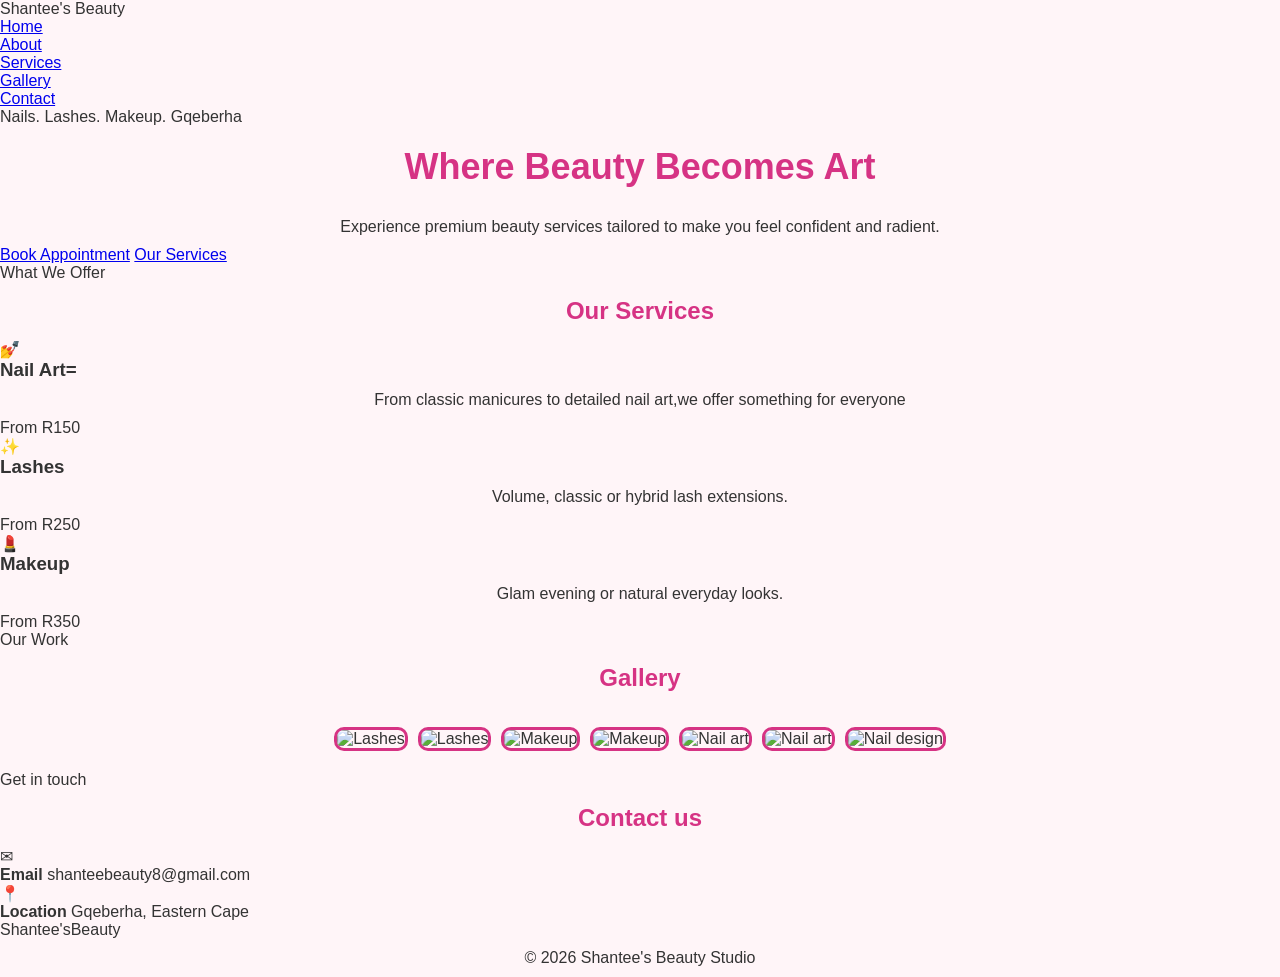
==== index.html @ 4e54cdcc "Add website files" ====
<!DOCTYPE html>
<html lang="en">
<head>
     <meta charset="UTF-8 " />
     <title>Shantee's Beauty</title>
     <link rel="stylesheet" href="style.css" />
</head>
     <meta charset="UTF-8" />
     <title>Shantee's Beauty</title>
     <link rel="stylesheet" href="style.css" />
<body>

<nav>
    <div class="nav-logo">Shantee's <span>Beauty</span></div>
    <ul class="nav-link">
        <li><a href="index.html">Home</a></li>
        <li><a href="about.html">About</a></li>
        <li><a href="services.html">Services</a></li>
        <li><a href="gallery.html">Gallery</a></li>
        <li><a href="contact.html">Contact</a></li>
    </ul>
</nav>
<div class="page-wrapper">

<section class="hero">
   <div class="hero-content">
        <span class="hero-tag">Nails. Lashes. Makeup. Gqeberha</span>
        <h1>Where Beauty Becomes Art</h1>
        <p>Experience premium beauty services tailored to make you feel confident and radient.</p>
        <a href="contact.html" class="btn-primary">Book Appointment</a>
        <a href="services.html" class="btn-outline">Our Services</a>
   </div>
</section>
<section class="services-section">
    <div class="section-header">
         <span class="section-tag">What We Offer</span>
         <h2>Our Services</h2>
    </div>
    <div class="services-grid">
         <div class="services-card">
             <div class="service-icon">💅</div>
             <h3>Nail Art=</h3>
             <p>From classic manicures to detailed nail art,we offer something for everyone</p>
             <span class="service-price">From R150</span>
         </div>
         <div class="service-card">
             <div class="service-icon">✨</div>
             <h3>Lashes</h3>
             <p>Volume, classic or hybrid lash extensions.</p>
             <span class="service-price">From R250</span>
         </div>
         <div class="service-card">
             <div class="service-icon">💄</div>
             <h3>Makeup</h3>
             <p>Glam evening or natural everyday looks.</p>
             <span class="service-price">From R350</span>
         </div>
      </div>
</section>
<section class="gallery-section">
   <div class="section-header">
      <span class="section-tag"> Our Work</span>
      <h2>Gallery</h2>
   </div>
   <div class="gallery-grid">
    <div class="gallery-item">
        <img src="lashes1.jgp" alt="Lashes"/>
    </div>
    <div class="gallery-item">
        <img src="lashes2.jgp" alt="Lashes"/>
    </div>
    <div class="gallery-item">
        <img src="makeup1.jgp" alt="Makeup"/>
    </div>
    <div class="gallery-item">
        <img src="makeup2.jgp" alt="Makeup"/>
    </div>
    <div class="gallery-item">
        <img src="nail1.jgp" alt="Nail art"/>
    </div>
    <div class="gallery-item">
        <img src="nail2.jgp" alt="Nail art"/>
    </div>
    <div class="gallery-item">
        <img src="nail3.jgp" alt=" Nail design"/>
    </div>
</div>
<section class="contact-section">
    <div class="section-header">
      <span class="section-tag">Get in touch</span>
      <h2>Contact us</h2>
    </div>
    <div class="contact-grid">
       <div class="contact-info">
           <div class="contact-detail">
               <span class="contact-detail-icon">✉</span>
               <div class="contact-detail-text">
                  <strong>Email</strong>
                  shanteebeauty8@gmail.com
               </div>
               </div>
               <div class="contact-detail">
                   <span class="contact-detail-icon">📍</span>
                   <div class="contact-detail-text">
                     <strong>Location</strong>
                     Gqeberha, Eastern Cape
                  </div>
               </div>
            </div>
         </div>
</section>

<footer>
   <div class="footer-logo">Shantee's<span>Beauty</span></div>
   <p class="footer-copy">&copy; 2026 Shantee's Beauty Studio</p>
</footer>

</div>
</body>
</html>
---- style.css ----
* {
  margin: 0;
  padding: 0;
  box-sizing: border-box;
}

body {
  font-family: Arial, sans-serif;
  background-color: #fff5f8;
  color: #333;
}

h1 {
  color: #d63384;
  text-align: center;
  padding: 20px;
  font-size: 36px;
}

h2 {
  color: #d63384;
  text-align: center;
  padding: 15px;
}

p {
  text-align: center;
  font-size: 16px;
  padding: 10px;
}

.gallery-grid {
  display: flex;
  flex-wrap: wrap;
  gap: 10px;
  justify-content: center;
  padding: 20px;
}

.gallery-item img {
  width: 250px;
  height: 250px;
  object-fit: cover;
  border: 3px solid #d63384;
  border-radius: 10px;
}
---- style.css ----
* {
  margin: 0;
  padding: 0;
  box-sizing: border-box;
}

body {
  font-family: Arial, sans-serif;
  background-color: #fff5f8;
  color: #333;
}

h1 {
  color: #d63384;
  text-align: center;
  padding: 20px;
  font-size: 36px;
}

h2 {
  color: #d63384;
  text-align: center;
  padding: 15px;
}

p {
  text-align: center;
  font-size: 16px;
  padding: 10px;
}

.gallery-grid {
  display: flex;
  flex-wrap: wrap;
  gap: 10px;
  justify-content: center;
  padding: 20px;
}

.gallery-item img {
  width: 250px;
  height: 250px;
  object-fit: cover;
  border: 3px solid #d63384;
  border-radius: 10px;
}
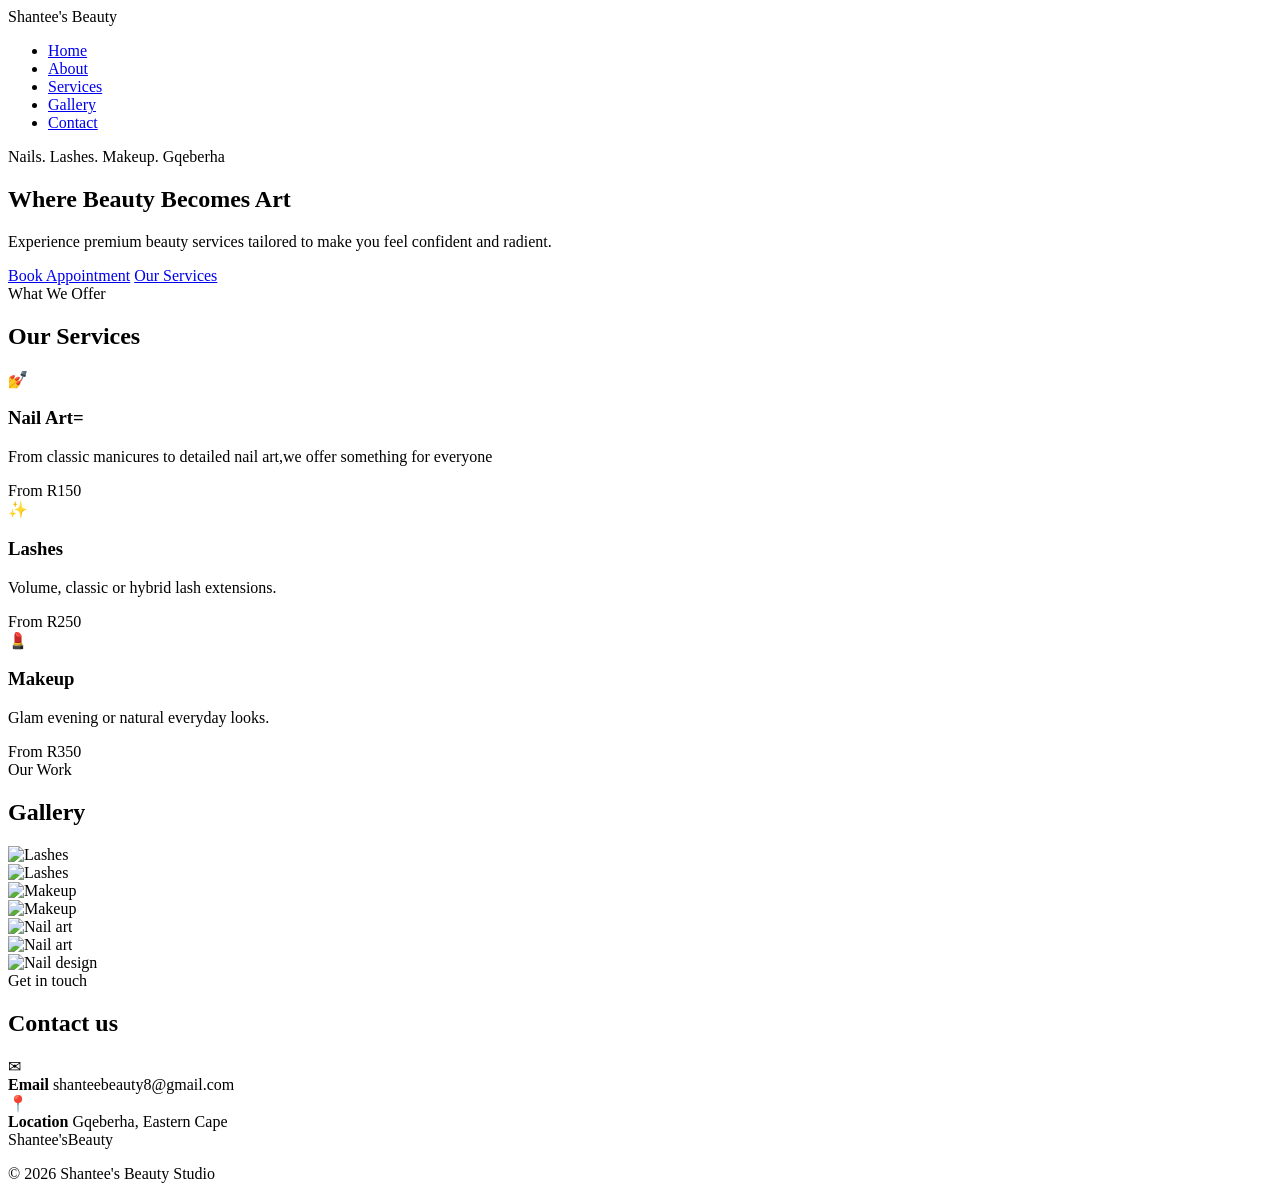
==== commit be44adae: "index duplicate and style.css" ====
--- a/index.html
+++ b/index.html
@@ -5,9 +5,6 @@
      <title>Shantee's Beauty</title>
      <link rel="stylesheet" href="style.css" />
 </head>
-     <meta charset="UTF-8" />
-     <title>Shantee's Beauty</title>
-     <link rel="stylesheet" href="style.css" />
 <body>
 
 <nav>
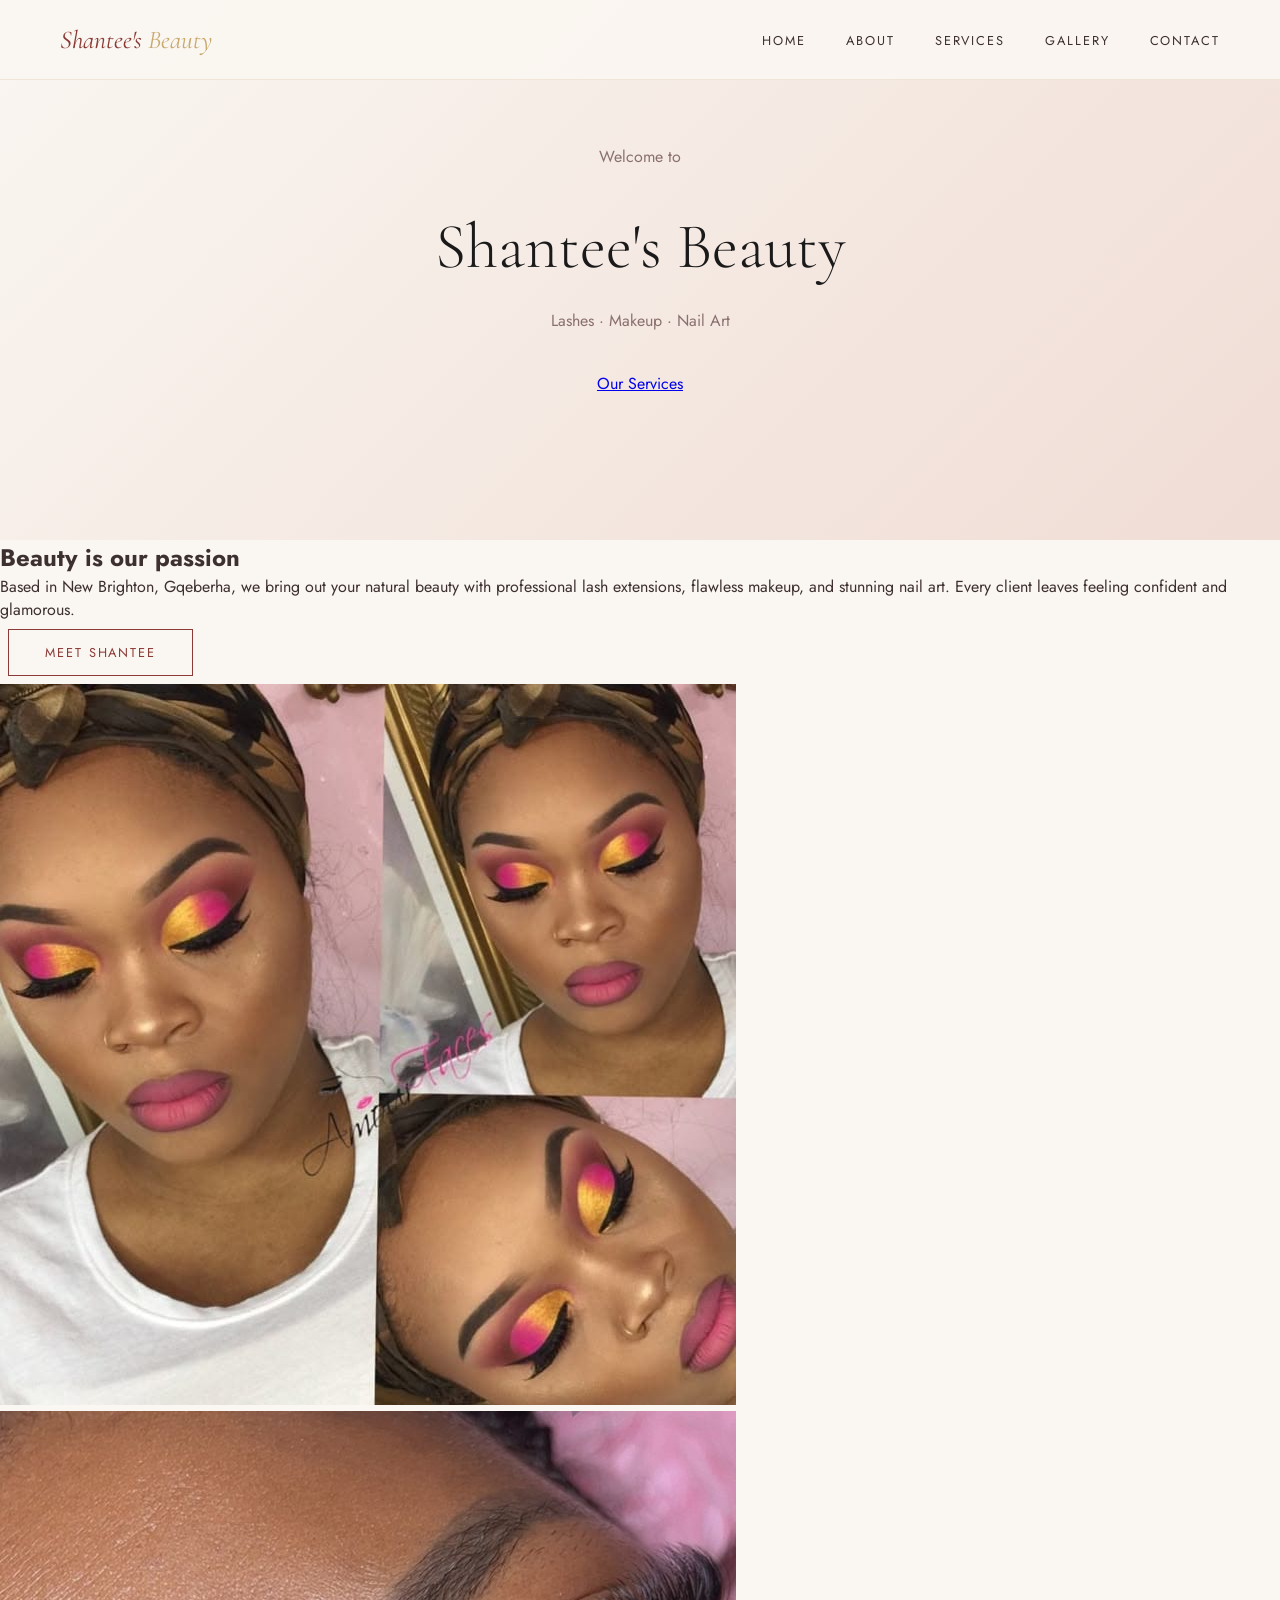
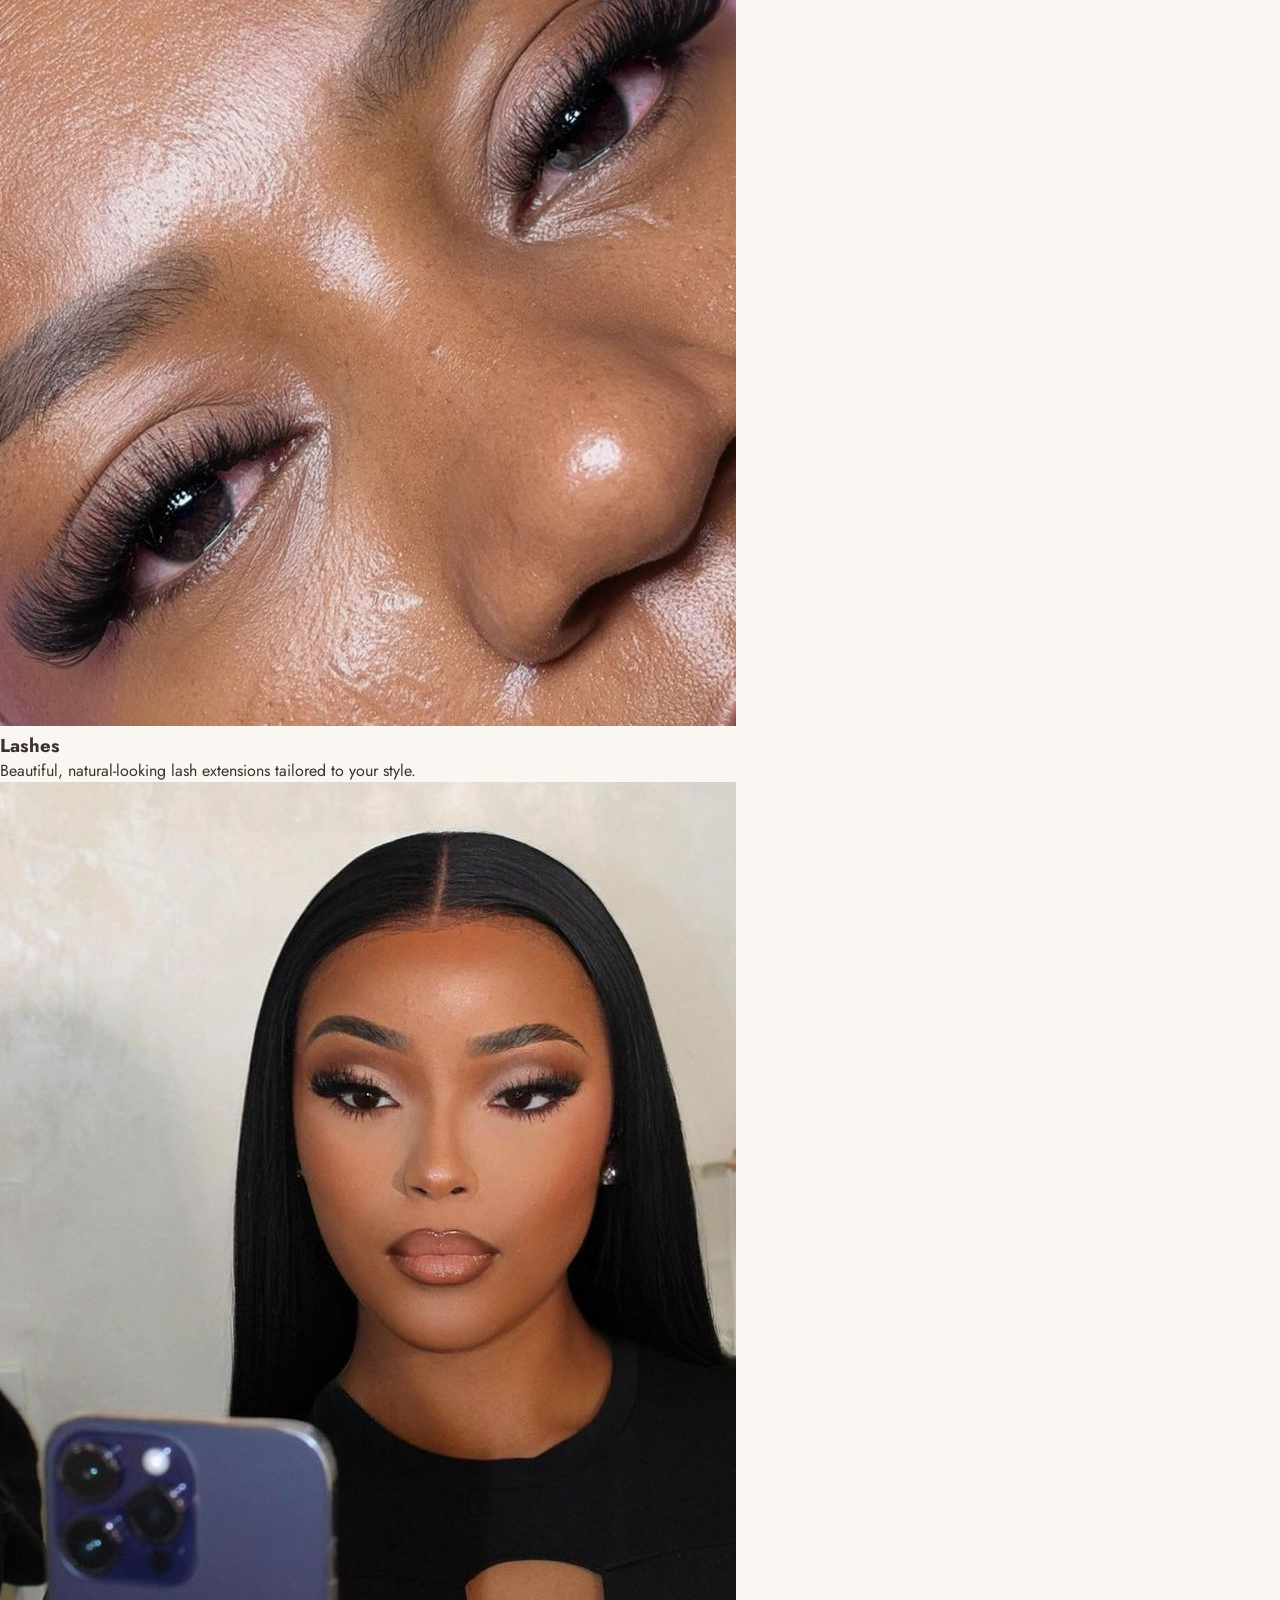
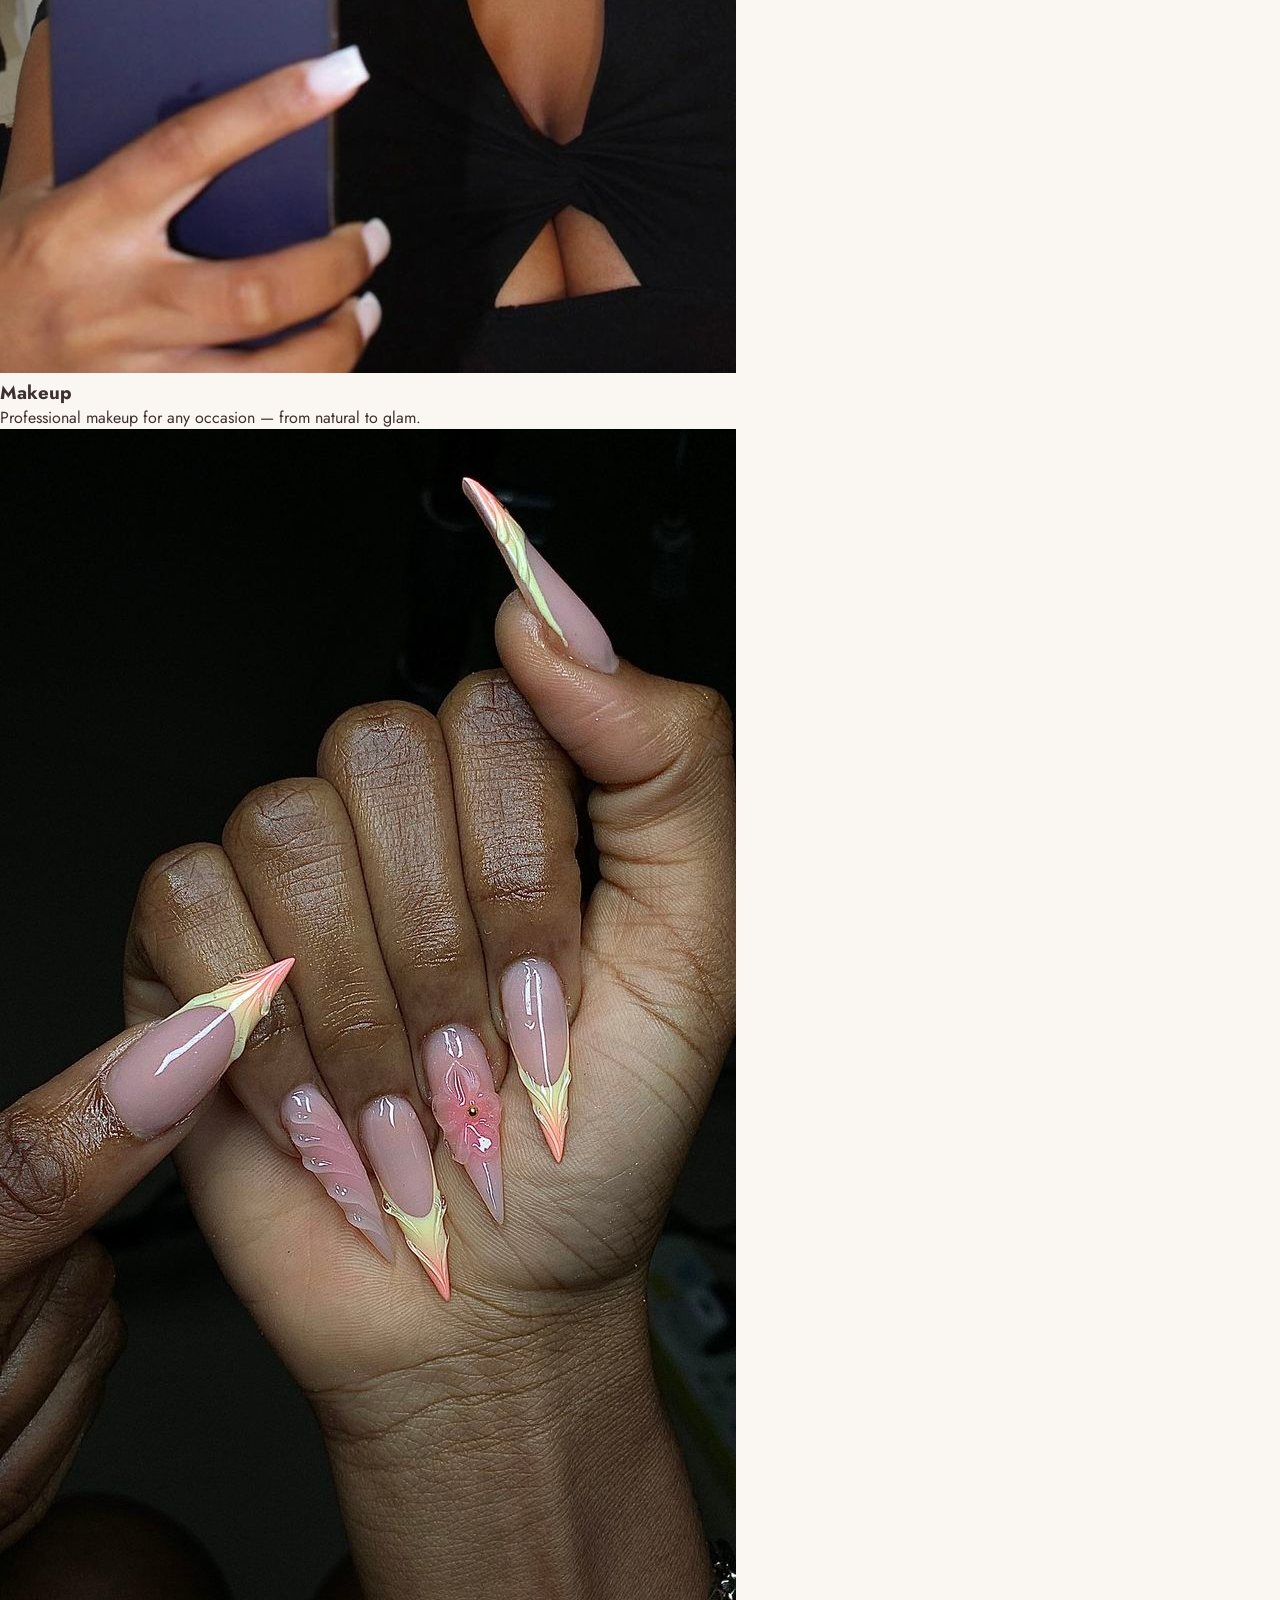
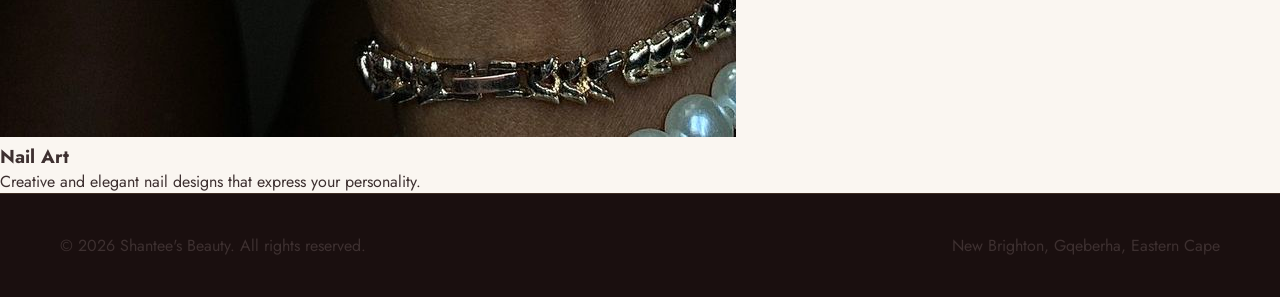
==== commit 2d23cba8: "Add all pages" ====
--- a/index.html
+++ b/index.html
@@ -1,117 +1,67 @@
 <!DOCTYPE html>
 <html lang="en">
 <head>
-     <meta charset="UTF-8 " />
-     <title>Shantee's Beauty</title>
-     <link rel="stylesheet" href="style.css" />
+  <meta charset="UTF-8" />
+  <meta name="viewport" content="width=device-width, initial-scale=1.0" />
+  <title>Shantee's Beauty</title>
+  <link rel="stylesheet" href="style.css" />
+  <link href="https://fonts.googleapis.com/css2?family=Cormorant+Garamond:ital,wght@0,300;0,400;0,600;1,300&family=Jost:wght@300;400;500&display=swap" rel="stylesheet" />
 </head>
 <body>
 
-<nav>
+  <nav>
     <div class="nav-logo">Shantee's <span>Beauty</span></div>
-    <ul class="nav-link">
-        <li><a href="index.html">Home</a></li>
-        <li><a href="about.html">About</a></li>
-        <li><a href="services.html">Services</a></li>
-        <li><a href="gallery.html">Gallery</a></li>
-        <li><a href="contact.html">Contact</a></li>
+    <ul class="nav-links">
+      <li><a href="index.html" class="active">Home</a></li>
+      <li><a href="about.html">About</a></li>
+      <li><a href="services.html">Services</a></li>
+      <li><a href="gallery.html">Gallery</a></li>
+      <li><a href="contact.html">Contact</a></li>
     </ul>
-</nav>
-<div class="page-wrapper">
+  </nav>
 
-<section class="hero">
-   <div class="hero-content">
-        <span class="hero-tag">Nails. Lashes. Makeup. Gqeberha</span>
-        <h1>Where Beauty Becomes Art</h1>
-        <p>Experience premium beauty services tailored to make you feel confident and radient.</p>
-        <a href="contact.html" class="btn-primary">Book Appointment</a>
-        <a href="services.html" class="btn-outline">Our Services</a>
-   </div>
-</section>
-<section class="services-section">
-    <div class="section-header">
-         <span class="section-tag">What We Offer</span>
-         <h2>Our Services</h2>
+  <section class="hero">
+    <div class="hero-content">
+      <p class="hero-sub">Welcome to</p>
+      <h1>Shantee's Beauty</h1>
+      <p class="hero-tagline">Lashes · Makeup · Nail Art</p>
+      <a href="services.html" class="btn">Our Services</a>
     </div>
-    <div class="services-grid">
-         <div class="services-card">
-             <div class="service-icon">💅</div>
-             <h3>Nail Art=</h3>
-             <p>From classic manicures to detailed nail art,we offer something for everyone</p>
-             <span class="service-price">From R150</span>
-         </div>
-         <div class="service-card">
-             <div class="service-icon">✨</div>
-             <h3>Lashes</h3>
-             <p>Volume, classic or hybrid lash extensions.</p>
-             <span class="service-price">From R250</span>
-         </div>
-         <div class="service-card">
-             <div class="service-icon">💄</div>
-             <h3>Makeup</h3>
-             <p>Glam evening or natural everyday looks.</p>
-             <span class="service-price">From R350</span>
-         </div>
-      </div>
-</section>
-<section class="gallery-section">
-   <div class="section-header">
-      <span class="section-tag"> Our Work</span>
-      <h2>Gallery</h2>
-   </div>
-   <div class="gallery-grid">
-    <div class="gallery-item">
-        <img src="lashes1.jgp" alt="Lashes"/>
+  </section>
+
+  <section class="intro">
+    <div class="intro-text">
+      <h2>Beauty is our passion</h2>
+      <p>Based in New Brighton, Gqeberha, we bring out your natural beauty with professional lash extensions, flawless makeup, and stunning nail art. Every client leaves feeling confident and glamorous.</p>
+      <a href="about.html" class="btn-outline">Meet Shantee</a>
     </div>
-    <div class="gallery-item">
-        <img src="lashes2.jgp" alt="Lashes"/>
+    <div class="intro-image">
+      <img src="makeup1.jpg" alt="Makeup" />
     </div>
-    <div class="gallery-item">
-        <img src="makeup1.jgp" alt="Makeup"/>
+  </section>
+
+  <section class="highlights">
+    <div class="highlight-card">
+      <img src="lashes1.jpg" alt="Lashes" />
+      <h3>Lashes</h3>
+      <p>Beautiful, natural-looking lash extensions tailored to your style.</p>
     </div>
-    <div class="gallery-item">
-        <img src="makeup2.jgp" alt="Makeup"/>
+    <div class="highlight-card">
+      <img src="makeup2.jpg" alt="Makeup" />
+      <h3>Makeup</h3>
+      <p>Professional makeup for any occasion — from natural to glam.</p>
     </div>
-    <div class="gallery-item">
-        <img src="nail1.jgp" alt="Nail art"/>
+    <div class="highlight-card">
+      <img src="nail1.jpg" alt="Nails" />
+      <h3>Nail Art</h3>
+      <p>Creative and elegant nail designs that express your personality.</p>
     </div>
-    <div class="gallery-item">
-        <img src="nail2.jgp" alt="Nail art"/>
-    </div>
-    <div class="gallery-item">
-        <img src="nail3.jgp" alt=" Nail design"/>
-    </div>
-</div>
-<section class="contact-section">
-    <div class="section-header">
-      <span class="section-tag">Get in touch</span>
-      <h2>Contact us</h2>
-    </div>
-    <div class="contact-grid">
-       <div class="contact-info">
-           <div class="contact-detail">
-               <span class="contact-detail-icon">✉</span>
-               <div class="contact-detail-text">
-                  <strong>Email</strong>
-                  shanteebeauty8@gmail.com
-               </div>
-               </div>
-               <div class="contact-detail">
-                   <span class="contact-detail-icon">📍</span>
-                   <div class="contact-detail-text">
-                     <strong>Location</strong>
-                     Gqeberha, Eastern Cape
-                  </div>
-               </div>
-            </div>
-         </div>
-</section>
+  </section>
 
-<footer>
-   <div class="footer-logo">Shantee's<span>Beauty</span></div>
-   <p class="footer-copy">&copy; 2026 Shantee's Beauty Studio</p>
-</footer>
+  <footer>
+    <p>&copy; 2026 Shantee's Beauty. All rights reserved.</p>
+    <p>New Brighton, Gqeberha, Eastern Cape</p>
+  </footer>
 
-</div>
 </body>
-</html>+</html>
--- a/style.css
+++ b/style.css
@@ -0,0 +1,282 @@
+@import url('https://fonts.googleapis.com/css2?family=Cormorant+Garamond:ital,wght@0,300;1,400&family=Jost:wght@300;400&display=swap');
+
+:root {
+  --cream: #faf6f1;
+  --blush: #e8c4b8;
+  --rose: #c9726b;
+  --deep-rose: #8b3a35;
+  --gold: #c9a96e;
+  --dark: #1a1a1a;
+  --text: #3d3030;
+  --light-text: #8a7070;
+  --white: #ffffff;
+  --nav-height: 80px;
+}
+
+* {
+  margin: 0;
+  padding: 0;
+  box-sizing: border-box;
+}
+
+body {
+  font-family: 'Jost', sans-serif;
+  background-color: var(--cream);
+  color: var(--text);
+}
+
+nav {
+  position: fixed;
+  top: 0;
+  width: 100%;
+  height: var(--nav-height);
+  background-color: rgba(250,246,241,0.95);
+  display: flex;
+  align-items: center;
+  justify-content: space-between;
+  padding: 0 60px;
+  z-index: 1000;
+  border-bottom: 1px solid rgba(201,162,110,0.2);
+}
+
+.nav-logo {
+  font-family: 'Cormorant Garamond', serif;
+  font-size: 1.6rem;
+  font-style: italic;
+  color: var(--deep-rose);
+}
+
+.nav-logo span { color: var(--gold); }
+
+.nav-links {
+  display: flex;
+  list-style: none;
+  gap: 40px;
+}
+
+.nav-links a {
+  font-size: 0.8rem;
+  letter-spacing: 0.15em;
+  text-transform: uppercase;
+  color: var(--text);
+  text-decoration: none;
+  transition: color 0.3s;
+}
+
+.nav-links a:hover { color: var(--rose); }
+
+.page-wrapper { padding-top: var(--nav-height); }
+
+.hero {
+  min-height: 60vh;
+  display: flex;
+  align-items: center;
+  padding: 80px 60px;
+  background: linear-gradient(135deg, var(--cream), #f0ddd5);
+  text-align: center;
+  flex-direction: column;
+  justify-content: center;
+}
+
+.hero-tag {
+  font-size: 0.75rem;
+  letter-spacing: 0.3em;
+  text-transform: uppercase;
+  color: var(--gold);
+  margin-bottom: 24px;
+  display: block;
+}
+
+.hero h1 {
+  font-family: 'Cormorant Garamond', serif;
+  font-size: 4rem;
+  font-weight: 300;
+  color: var(--dark);
+  margin-bottom: 24px;
+}
+
+.hero p {
+  font-size: 1rem;
+  color: var(--light-text);
+  margin-bottom: 40px;
+}
+
+.btn-primary {
+  background-color: var(--deep-rose);
+  color: var(--white);
+  padding: 14px 36px;
+  font-size: 0.8rem;
+  letter-spacing: 0.15em;
+  text-transform: uppercase;
+  text-decoration: none;
+  margin: 8px;
+  display: inline-block;
+  transition: background-color 0.3s;
+}
+
+.btn-primary:hover { background-color: var(--rose); }
+
+.btn-outline {
+  background-color: transparent;
+  color: var(--deep-rose);
+  padding: 13px 36px;
+  font-size: 0.8rem;
+  letter-spacing: 0.15em;
+  text-transform: uppercase;
+  text-decoration: none;
+  border: 1px solid var(--deep-rose);
+  margin: 8px;
+  display: inline-block;
+  transition: all 0.3s;
+}
+
+.btn-outline:hover {
+  background-color: var(--deep-rose);
+  color: var(--white);
+}
+
+.section-header {
+  text-align: center;
+  margin-bottom: 60px;
+}
+
+.section-tag {
+  font-size: 0.7rem;
+  letter-spacing: 0.3em;
+  text-transform: uppercase;
+  color: var(--gold);
+  display: block;
+  margin-bottom: 16px;
+}
+
+.section-header h2 {
+  font-family: 'Cormorant Garamond', serif;
+  font-size: 3rem;
+  font-weight: 300;
+  color: var(--dark);
+}
+
+.services-section {
+  padding: 100px 60px;
+  background-color: var(--white);
+}
+
+.services-grid {
+  display: grid;
+  grid-template-columns: repeat(3, 1fr);
+  gap: 2px;
+  max-width: 1100px;
+  margin: 0 auto;
+}
+
+.service-card {
+  background-color: var(--cream);
+  padding: 50px 40px;
+  transition: transform 0.3s;
+}
+
+.service-card:hover { transform: translateY(-4px); }
+
+.service-icon { font-size: 2.5rem; margin-bottom: 20px; }
+
+.service-card h3 {
+  font-family: 'Cormorant Garamond', serif;
+  font-size: 1.6rem;
+  color: var(--dark);
+  margin-bottom: 12px;
+}
+
+.service-card p {
+  font-size: 0.9rem;
+  color: var(--light-text);
+  margin-bottom: 24px;
+}
+
+.service-price {
+  font-size: 0.75rem;
+  letter-spacing: 0.15em;
+  text-transform: uppercase;
+  color: var(--gold);
+}
+
+.gallery-section {
+  padding: 100px 60px;
+  background-color: var(--cream);
+}
+
+.gallery-grid {
+  display: grid;
+  grid-template-columns: repeat(3, 1fr);
+  gap: 8px;
+  max-width: 1100px;
+  margin: 0 auto;
+}
+
+.gallery-item img {
+  width: 100%;
+  height: 280px;
+  object-fit: cover;
+  transition: transform 0.5s;
+}
+
+.gallery-item:hover img { transform: scale(1.05); }
+
+.contact-section {
+  padding: 100px 60px;
+  background: linear-gradient(135deg, #2a1a1a, #3d2020);
+  color: var(--cream);
+}
+
+.contact-section .section-header h2 { color: var(--cream); }
+
+.contact-grid {
+  max-width: 600px;
+  margin: 0 auto;
+}
+
+.contact-detail {
+  display: flex;
+  gap: 16px;
+  margin-bottom: 24px;
+  align-items: flex-start;
+}
+
+.contact-detail-icon { font-size: 1.2rem; }
+
+.contact-detail-text {
+  font-size: 0.9rem;
+  color: rgba(250,246,241,0.75);
+}
+
+.contact-detail-text strong {
+  display: block;
+  font-size: 0.7rem;
+  letter-spacing: 0.15em;
+  text-transform: uppercase;
+  color: var(--gold);
+  margin-bottom: 4px;
+  font-weight: 400;
+}
+
+footer {
+  background-color: #1a0f0f;
+  padding: 40px 60px;
+  display: flex;
+  justify-content: space-between;
+  align-items: center;
+  border-top: 1px solid rgba(201,162,110,0.2);
+}
+
+.footer-logo {
+  font-family: 'Cormorant Garamond', serif;
+  font-size: 1.4rem;
+  font-style: italic;
+  color: var(--blush);
+}
+
+.footer-logo span { color: var(--gold); }
+
+.footer-copy {
+  font-size: 0.75rem;
+  color: rgba(250,246,241,0.4);
+}
